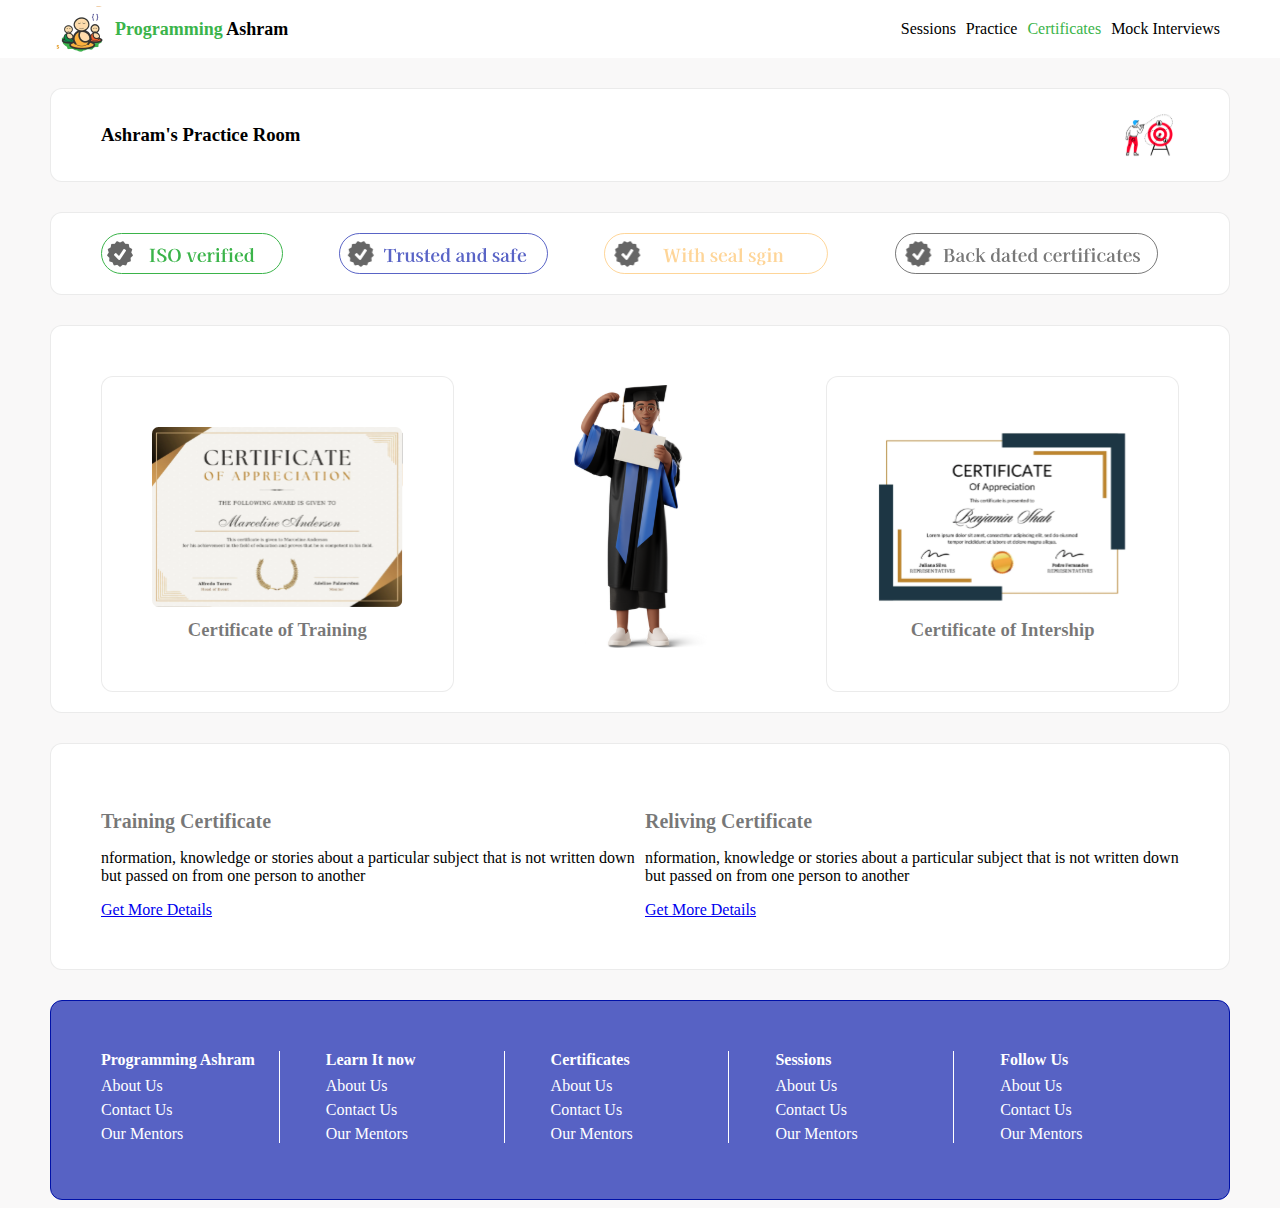
==== certificate.html @ 49d63277 "hhh" ====
<!DOCTYPE html>
<html lang="en">
<head>
    <meta charset="UTF-8">
    <meta name="viewport" content="width=device-width, initial-scale=1.0">
    <title>Certificate - Be a certified dev with ashram</title>
    <link rel="stylesheet" href="./assets/style.css">
    <link rel="stylesheet" href="https://cdnjs.cloudflare.com/ajax/libs/font-awesome/6.4.0/css/all.min.css" integrity="sha512-iecdLmaskl7CVkqkXNQ/ZH/XLlvWZOJyj7Yy7tcenmpD1ypASozpmT/E0iPtmFIB46ZmdtAc9eNBvH0H/ZpiBw==" crossorigin="anonymous" referrerpolicy="no-referrer" />
</head>
<body>
    <header>
        <div class="container">
            <div class="row">
                <div class="col-md-6">
                    <div class="logo-side">
                        <div class="flex-item">
                            <img src="./assets/images/logo.png" alt="">
                            <h1><span class="color-green">Programming</span> Ashram</h1>
                        </div>
                    </div>
                </div>
                <div class="col-md-6">
                    <div class="menu-side">
                        <ul class="flex-item">
                            <li>
                                <a href="#">Sessions</a>
                            </li>
                            <li>
                                <a href="practice.html">Practice</a>
                            </li>
                            <li  class="active-page">
                                <a >Certificates</a>
                            </li>
                            <li>
                                <a href="interview.html">Mock Interviews</a>
                            </li>
                       </ul>
                    </div>
                </div>
            </div>
        </div>
    </header>

    <section class="jumbo">
        <div class="container">
           <div class="white-box">
            <div class="flex-item">
                <h3>Ashram's Practice Room</h3>
                 <img src="./assets/images/Man launching a paper airplane into a target with users.svg" alt="">
            </div>
           </div>
        </div>
    </section>

    <section class="toolBox">
        <div class="container">
           <div class="white-box reudce-pad">
            <div class="flex-item">
                <img src="./assets/images/iso.svg" alt="">
                <img src="./assets/images/trust.svg" alt="">
                <img src="./assets/images/sgin.svg" alt="">
                <img src="./assets/images/backdate.svg" alt="">
            </div>
           </div>
        </div>
    </section>

    <article class="practice certificate">
        <div class="container">
            <div class="white-box reudce-pad">
                <div class="row">
                    <div class="col-md-4">
                       <div class="white-box">
                            <div class="certificate-box">
                                <img src="./assets/images/certi-1.svg" alt="">
                                <h3>Certificate of Training</h3>
                            </div>
                       </div>
                    </div>
                    <div class="col-md-4">
                        <div class="user-box">
                            <img src="./assets/images/graduated student holding diploma.svg" alt="">
                       </div>
                    </div>
                    <div class="col-md-4">
                        <div class="white-box">
                            <div class="certificate-box">
                                <img src="./assets/images/certi-2.svg.svg" alt="">
                                <h3>Certificate of Intership</h3>
                            </div>
                        </div>
                    </div>
                </div>
            </div>
        </div>
    </article>

    <article class="certi-details">
        <div class="container">
            <div class="white-box">
                <div class="row">
                    <div class="col-md-6">
                        <div class="content-overly">
                            <h3>
                                Training Certificate
                            </h4>
                            <p>
                                nformation, knowledge or stories about a particular subject that is not written down but passed on from one person to another
                            </p>
                          
                           <a href="#" >Get  More  Details</a>
                        </div>
                    </div>
                    <div class="col-md-6">
                        <div class="content-overly">
                            <h3>
                                Reliving Certificate
                            </h4>
                            <p>
                                nformation, knowledge or stories about a particular subject that is not written down but passed on from one person to another
                            </p>
                          
                           <a href="#" >Get  More  Details</a>
                        </div>
                    </div>
                </div>
            </div>
        </div>
    </article>
   
 
    <footer>
        <div class="container">
            <div class="blue-box">
                <div class="row">
                    <div class="col-md-5">
                        <div class="footer-widget">
                            <h4>
                                Programming Ashram
                            </h4>
                            <ul>
                                <li>
                                    <a href="#">About Us</a>
                                </li>
                                <li>
                                    <a href="#">Contact Us</a>
                                </li>
                                <li>
                                    <a href="#">Our Mentors</a>
                                </li>
                            </ul>
                        </div>
                    </div>
                    <div class="col-md-5">
                        <div class="footer-widget">
                            <h4>
                                Learn It now
                            </h4>
                            <ul>
                                <li>
                                    <a href="#">About Us</a>
                                </li>
                                <li>
                                    <a href="#">Contact Us</a>
                                </li>
                                <li>
                                    <a href="#">Our Mentors</a>
                                </li>
                            </ul>
                        </div>
                    </div>
                    <div class="col-md-5">
                        <div class="footer-widget">
                            <h4>
                                Certificates
                            </h4>
                            <ul>
                                <li>
                                    <a href="#">About Us</a>
                                </li>
                                <li>
                                    <a href="#">Contact Us</a>
                                </li>
                                <li>
                                    <a href="#">Our Mentors</a>
                                </li>
                            </ul>
                        </div>
                    </div>
                    <div class="col-md-5">
                        <div class="footer-widget">
                            <h4>
                                Sessions
                            </h4>
                            <ul>
                                <li>
                                    <a href="#">About Us</a>
                                </li>
                                <li>
                                    <a href="#">Contact Us</a>
                                </li>
                                <li>
                                    <a href="#">Our Mentors</a>
                                </li>
                            </ul>
                        </div>
                    </div>
                    <div class="col-md-5">
                        <div class="footer-widget last">
                            <h4>
                                Follow Us
                            </h4>
                            <ul>
                                <li>
                                    <a href="#">About Us</a>
                                </li>
                                <li>
                                    <a href="#">Contact Us</a>
                                </li>
                                <li>
                                    <a href="#">Our Mentors</a>
                                </li>
                            </ul>
                        </div>
                    </div>
                </div>
            </div>
        </div>
    </footer>
</body>
</html>
---- assets/style.css ----
* {
  margin: 0;
  box-sizing: border-box;
}

body {
  background-color: #F9F8F8;
}

.color-green {
  color: #3BB44A;
}

.flex-item {
  display: flex;
  align-items: center;
  gap: 0px 10px;
}
.flex-item h1 {
  font-size: 18px;
}

.container {
  padding: 0px 50px;
}
@media (min-width: 1500px) {
  .container {
    padding: 0px 90px;
    width: 77%;
    margin: 0 auto;
  }
}

.col-md-6 {
  width: 50%;
  float: left;
}

.col-md-8 {
  width: 70%;
  float: left;
}

.col-md-4 {
  width: 33.333%;
  float: left;
}

.col-md-5 {
  width: 20%;
  float: left;
}

.row {
  display: flex;
}

header {
  background-color: white;
  padding: 6px;
}

.menu-side ul {
  list-style: none;
  justify-content: end;
  align-items: center;
  height: 46px;
  padding-right: 4px;
}
.menu-side ul li a {
  text-decoration: none;
  color: #000000;
  font-size: 16px;
}

.content-overly h2 {
  line-height: 39px;
  font-size: 30px;
}
.content-overly h2, .content-overly h3 {
  margin-bottom: 40px;
}
.content-overly h3 {
  color: rgba(0, 0, 0, 0.53);
  font-size: 26px;
}

.btn {
  display: inline-block;
  margin-top: 16px;
  padding: 8px 8px;
  color: white;
  background-color: #3BB44A;
  text-decoration: none;
  border-radius: 4px;
}

.white-box, .blue-box, .light-p-box, .perpul-box {
  width: 100%;
  margin-top: 30px;
  border-radius: 12px;
  background-color: white;
  border: 1px solid rgba(0, 0, 0, 0.08);
  padding: 50px 50px;
}
.white-box .img-overly, .blue-box .img-overly, .light-p-box .img-overly, .perpul-box .img-overly {
  text-align: end;
}
.white-box .img-overly img, .blue-box .img-overly img, .light-p-box .img-overly img, .perpul-box .img-overly img {
  width: 80%;
}

.content-area h4 {
  color: #000;
  font-family: Kaisei Decol;
  font-size: 24px;
  font-style: normal;
  font-weight: 700;
  line-height: normal;
}

.custom-width {
  display: flex;
  overflow: auto;
  scroll-behavior: smooth;
  width: 100%;
  float: left;
}
.custom-width::-webkit-scrollbar {
  display: none;
}

.shape {
  gap: 0 20px;
  align-items: center;
}

.course-card {
  border-radius: 8px;
  border: 1px solid rgba(0, 0, 0, 0.08);
}
.course-card .card-img img {
  width: 262px;
}

.card-details {
  padding: 18px;
}
.card-details h1 {
  font-size: 18px;
}
.card-details ul {
  list-style: none;
  padding-left: 0;
  margin-top: 16px;
  line-height: 22px;
}
.card-details ul li i {
  color: rgba(0, 0, 0, 0.53);
}

.carousel-slide {
  display: flex;
  width: 100%;
  gap: 0px 16px;
}

.carousel-controls {
  display: flex;
  justify-content: center;
  margin-top: 20px;
  position: absolute;
  bottom: -36px;
  right: 0;
  left: 0;
}

.position-relative {
  position: relative;
}

.carousel-control {
  width: 10px;
  height: 10px;
  border-radius: 50%;
  background-color: #bbb;
  margin: 0 5px;
  cursor: pointer;
}

.carousel-control.active-1 {
  background: rgba(0, 0, 0, 0.53);
  width: 20px;
  border-radius: 8px;
}

.perpul-box {
  background-color: rgb(191, 178, 243);
}
.perpul-box h2, .perpul-box a {
  color: white;
  font-size: 30px;
}
.perpul-box .right-content {
  text-align: end;
}

.light-p-box {
  background: rgba(59, 180, 74, 0.06);
}

.slots-block .row, .practice .row, .certi-details .row {
  gap: 0 10px;
}

.session-slot .row {
  gap: 0 64px;
}

.card-slot {
  padding: 18px;
  border-radius: 8px;
  background-color: white;
  border: 1px solid rgba(0, 0, 0, 0.08);
  position: relative;
}
.card-slot ul {
  list-style: none;
  padding-left: 0;
}
.card-slot.lg-card img {
  width: 200px;
  height: 200px;
}
.card-slot.lg-card ul li {
  font-size: 20px;
  margin-bottom: 10px;
}
.card-slot.lg-card ul li .fa-check {
  margin-right: 6px;
  color: #3BB44A;
}
.card-slot .flex-item {
  justify-content: space-between;
}
.card-slot h2 {
  font-size: 22px;
}
.card-slot p, .card-slot a {
  font-size: 13px;
}
.card-slot .badges-outline {
  border-radius: 28px;
  border: 1px solid #D9D9D9;
  padding: 4px 7px;
  color: rgba(0, 0, 0, 0.53);
  font-size: 10px;
  background-color: white;
}
.card-slot .slot-img {
  position: absolute;
  right: 8px;
  bottom: 0;
  width: 130px;
  height: 145px;
}

footer .row {
  gap: 0 46px;
}

.active-page a {
  color: #3BB44A !important;
}

.blue-box {
  border: 1px solid #0011A8;
  background: rgba(0, 17, 168, 0.65);
  margin-bottom: 8px;
}
.blue-box .footer-widget {
  border-right: 1px solid white;
}
.blue-box .footer-widget.last {
  border: none;
}
.blue-box h4 {
  font-size: 16px;
  margin-bottom: 8px;
  color: white;
}
.blue-box ul {
  padding-left: 0;
  list-style: none;
}
.blue-box ul li {
  margin-bottom: 6px;
}
.blue-box ul li a {
  color: white;
  text-decoration: none;
}

.slide-animation {
  position: relative;
  animation: slide 4s infinite;
}

@keyframes slide {
  0% {
    opacity: 1;
    transform: translateX(0);
  }
  33.33% {
    opacity: 0;
    transform: translateX(-100%);
  }
  66.66% {
    opacity: 0;
    transform: translateX(100%);
  }
  100% {
    opacity: 1;
    transform: translateX(0);
  }
}
.jumbo .white-box, .jumbo .perpul-box, .jumbo .light-p-box, .jumbo .blue-box {
  padding: 20px 50px;
}
.jumbo .flex-item {
  justify-content: space-between !important;
}
.jumbo img {
  width: 60px;
}

.toolBox .flex-item {
  justify-content: space-between !important;
}
.toolBox .form-control {
  position: relative;
}
.toolBox h4 {
  text-align: center;
  font-size: 24px;
  color: rgba(0, 0, 0, 0.53);
}
.toolBox .searchbox {
  height: 40px;
  width: 330px;
  border-radius: 8px;
  border: 1px solid rgba(0, 0, 0, 0.08);
  background: #FFF;
  padding: 4px 8px;
}
.toolBox .searchbox:focus {
  outline: none;
}
.toolBox .searchIcon {
  position: absolute;
  position: absolute;
  right: 10px;
  top: 10px;
  border: 10px;
}

.hidden {
  display: none;
}

.practice .col-md-8 .white-box, .practice .col-md-8 .perpul-box, .practice .col-md-8 .light-p-box, .practice .col-md-8 .blue-box {
  padding: 16px;
  height: 350px;
  overflow-y: auto;
}

.reudce-pad {
  padding-top: 20px;
  padding-bottom: 20px;
}

.left-panel .white-box, .left-panel .perpul-box, .left-panel .light-p-box, .left-panel .blue-box {
  height: 350px;
  overflow-y: auto;
  padding: 0;
}
.left-panel .white-box .list-header, .left-panel .perpul-box .list-header, .left-panel .light-p-box .list-header, .left-panel .blue-box .list-header {
  position: sticky;
  top: 0;
  background-color: white;
  padding: 10px 12px;
  border-bottom: 1px solid rgba(0, 0, 0, 0.08);
}
.left-panel .white-box ul, .left-panel .perpul-box ul, .left-panel .light-p-box ul, .left-panel .blue-box ul {
  list-style: none;
  padding-left: 0;
}
.left-panel .white-box ul .list, .left-panel .perpul-box ul .list, .left-panel .light-p-box ul .list, .left-panel .blue-box ul .list {
  border-bottom: 1px solid rgba(0, 0, 0, 0.08);
  padding: 10px 0px;
}
.left-panel .white-box ul .list.active, .left-panel .perpul-box ul .list.active, .left-panel .light-p-box ul .list.active, .left-panel .blue-box ul .list.active {
  background-color: rgba(0, 0, 0, 0.08);
}
.left-panel .white-box ul .list a, .left-panel .perpul-box ul .list a, .left-panel .light-p-box ul .list a, .left-panel .blue-box ul .list a {
  padding: 0 15px;
}
.left-panel .white-box ul .list:hover, .left-panel .perpul-box ul .list:hover, .left-panel .light-p-box ul .list:hover, .left-panel .blue-box ul .list:hover {
  background-color: #D9D9D9;
}
.left-panel .white-box ul li a, .left-panel .perpul-box ul li a, .left-panel .light-p-box ul li a, .left-panel .blue-box ul li a {
  font-size: 16px;
  color: #000000;
  text-decoration: none;
}

.accordion-item {
  margin-bottom: 10px;
}

.accordion-header {
  cursor: pointer;
  border-radius: 8px;
  border: 1px solid rgba(0, 0, 0, 0.08);
  background: white;
  padding: 16px;
}

.accordion-content {
  display: none;
  padding: 10px;
}

.tab-panel {
  display: none;
}

.active {
  display: block;
}

.certificate .row {
  align-items: center;
}

.certificate-box img {
  width: 100%;
}
.certificate-box h3 {
  color: rgba(0, 0, 0, 0.53);
  margin-top: 8px;
  text-align: center;
}

.user-box {
  text-align: center;
}

.certi-details .content-overly h3 {
  margin: 16px 0;
  font-size: 20px;
}
.certi-details .content-overly p {
  margin-bottom: 16px;
}

.card-slot:hover {
  background-color: rgb(249, 248, 248);
  cursor: pointer;
  box-shadow: 0px 5px 16px 0px rgba(0, 0, 0, 0.08);
}

.interview-slot .flex-item {
  align-items: start;
  margin-bottom: -20px;
}
.interview-slot .flex-item.increase-mar {
  margin-bottom: 0px;
}/*# sourceMappingURL=style.css.map */
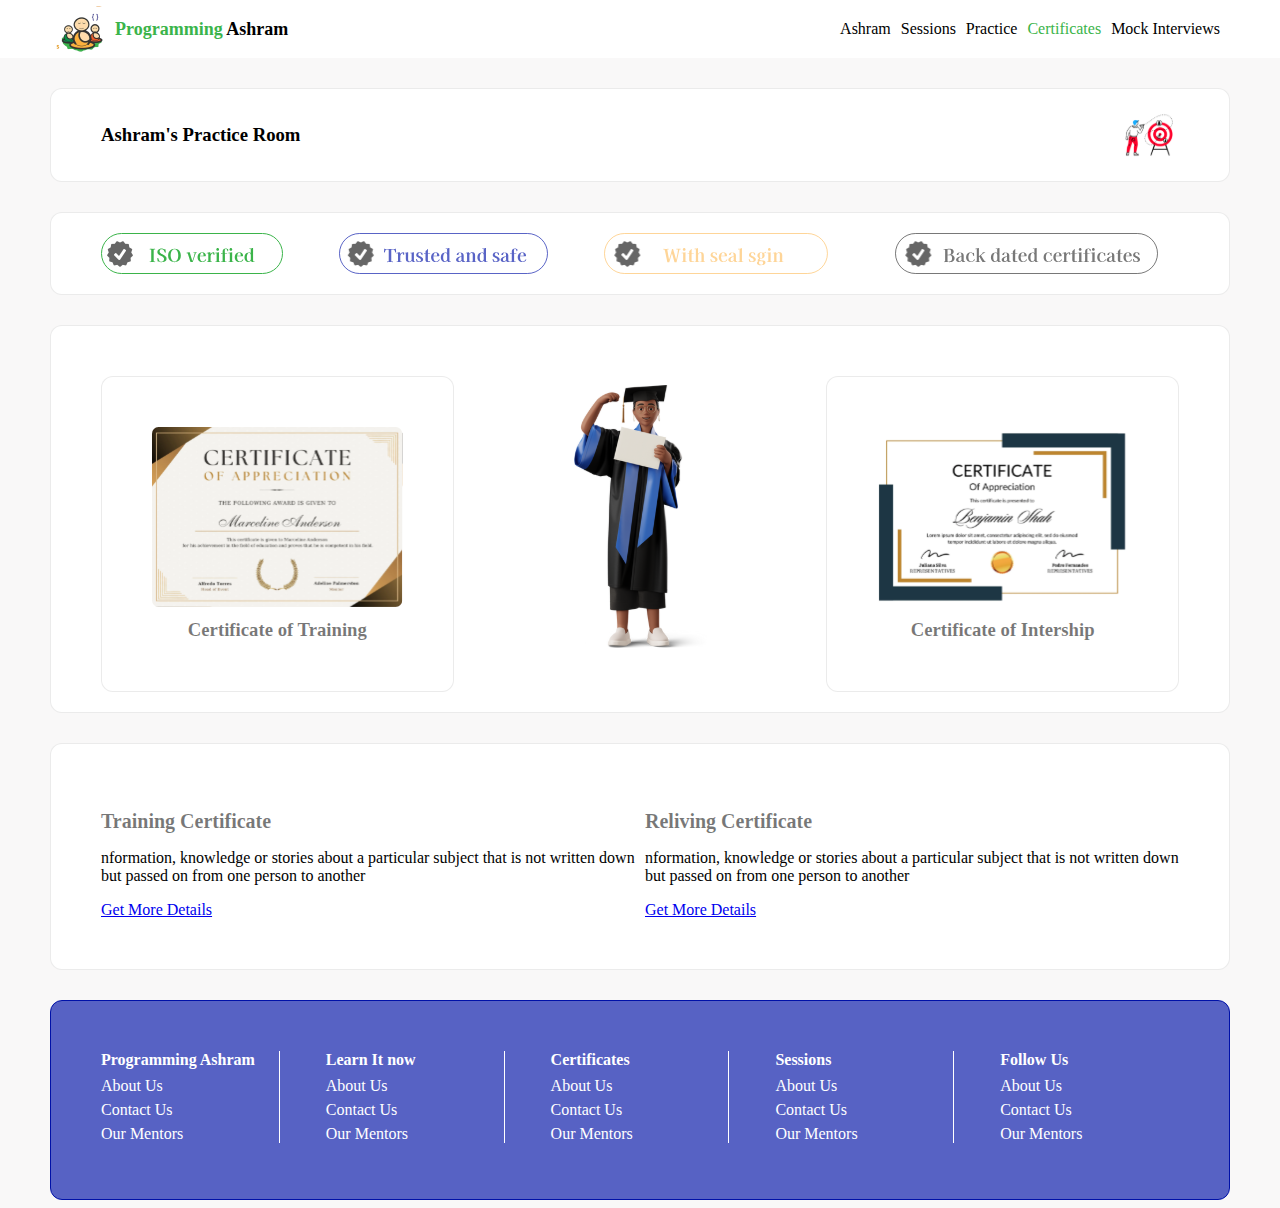
==== commit b550c58d: "aa" ====
--- a/certificate.html
+++ b/certificate.html
@@ -23,7 +23,10 @@
                     <div class="menu-side">
                         <ul class="flex-item">
                             <li>
-                                <a href="#">Sessions</a>
+                                <a href="index.html">Ashram</a>
+                            </li>
+                            <li>
+                                <a href="#" disabled>Sessions</a>
                             </li>
                             <li>
                                 <a href="practice.html">Practice</a>
--- a/assets/style.css
+++ b/assets/style.css
@@ -58,6 +58,8 @@
 header {
   background-color: white;
   padding: 6px;
+  position: sticky;
+  top: 0;
 }
 
 .menu-side ul {
@@ -186,6 +188,10 @@
   background-color: #bbb;
   margin: 0 5px;
   cursor: pointer;
+}
+
+.interview-slot .badges-outline {
+  font-size: 18px !important;
 }
 
 .carousel-control.active-1 {
